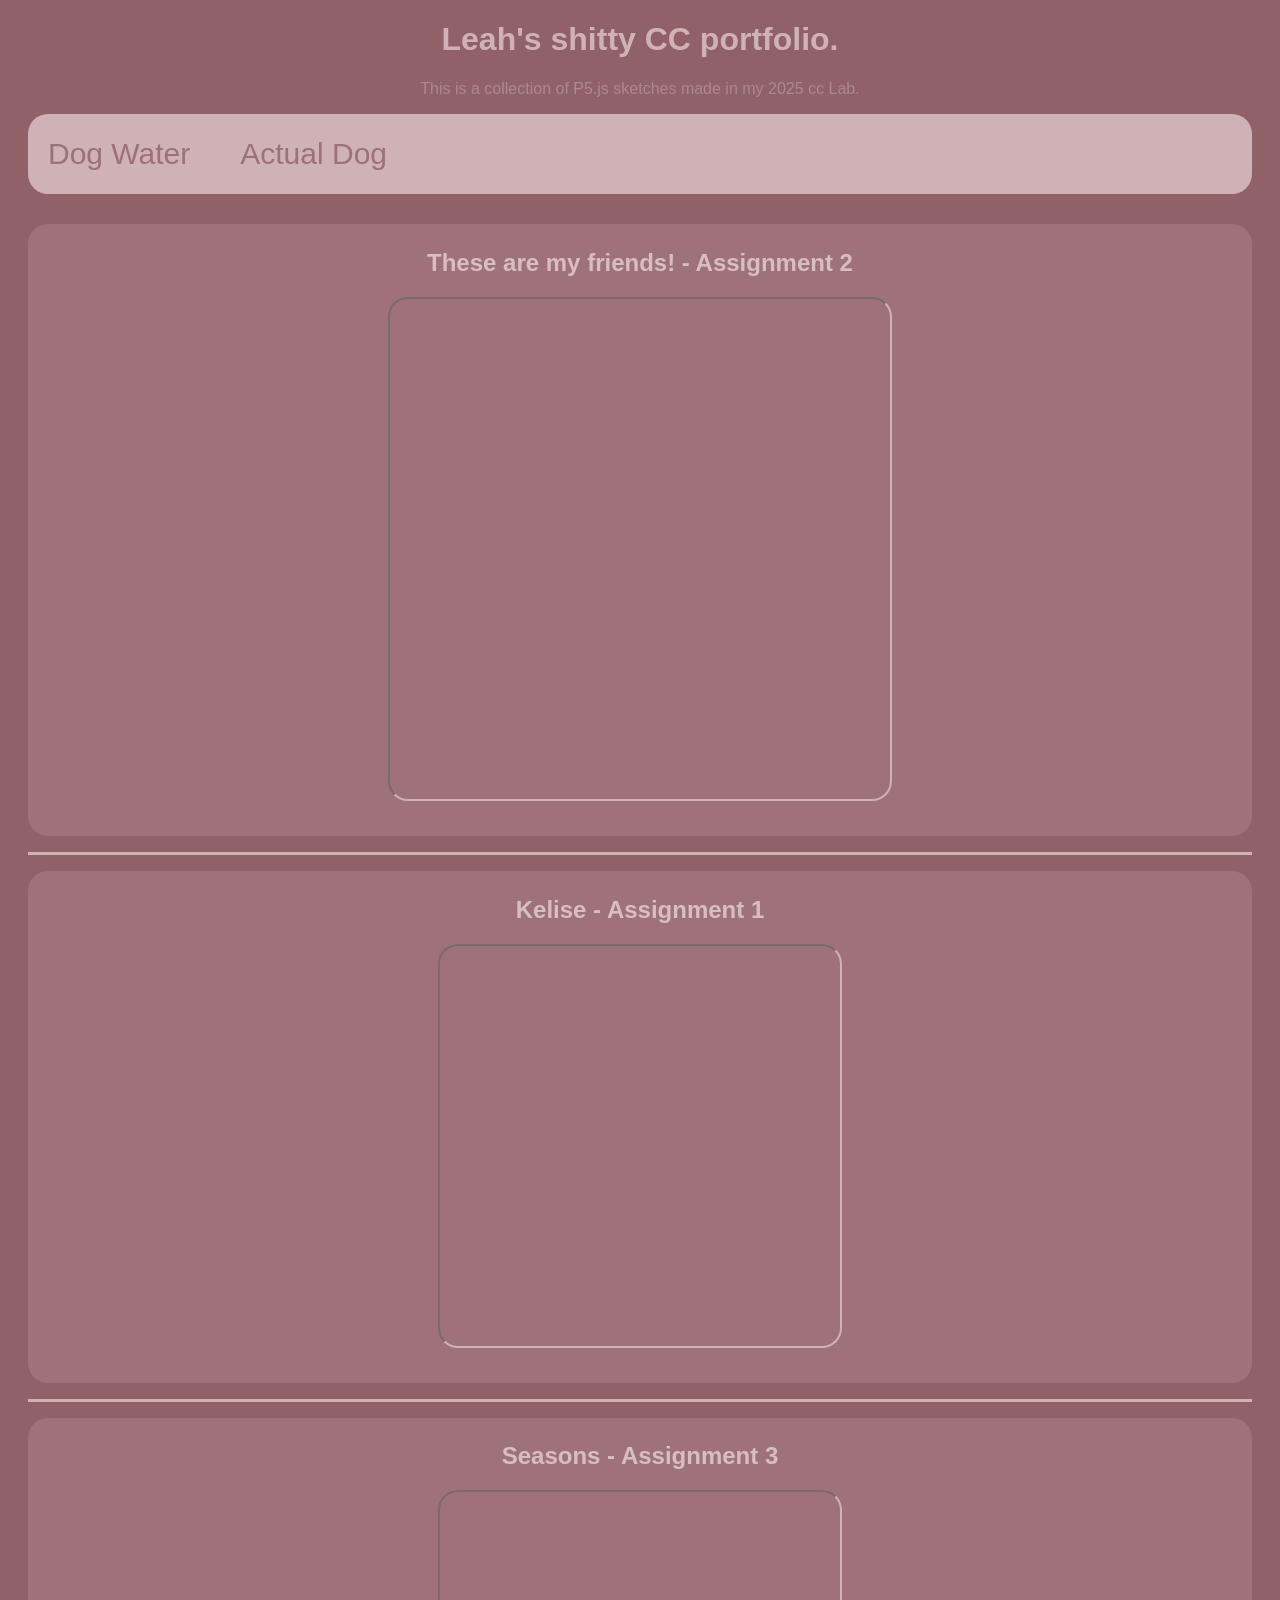
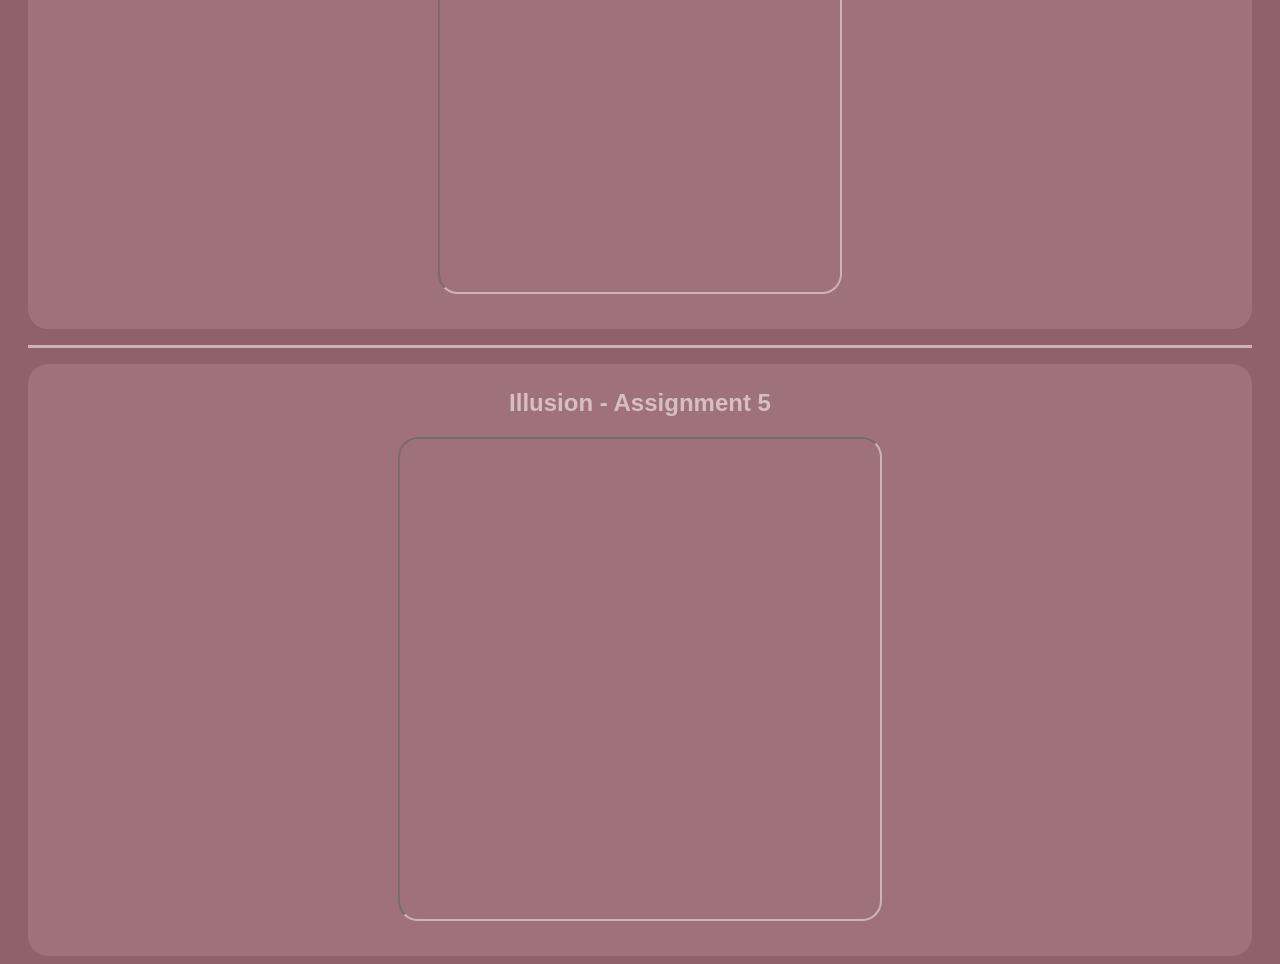
==== index.html @ 99d40b4c "wefqewf" ====
<!DOCTYPE html>
<html lang="en">
<head>
    <meta charset="UTF-8">
    <meta name="viewport" content="width=device-width, initial-scale=1.0">
    <title>p5sketches</title>
    <link rel="stylesheet" href="css/home.css">
</head>
<body class="norm">
    <h1>Leah's shitty CC portfolio.</h1>
    <p class="info">This is a collection of P5.js sketches made in my 2025 cc Lab.</p>

    <div class="navBar">
        <a href="dogwater.html" class="box-link">Dog Water</a>
        <a href="actualdog.html" class = "box-link">Actual Dog</a>
    </div>

    <div class="boxing">
    <h2>These are my friends! - Assignment 2</h2>
    <iframe src="https://exe1vy.github.io/Face-Generator/" class="frame"></iframe>
    </div>

    <p></p>
    <div class="start"></div>
    <p></p>

    <div class="boxing">
    <h2>Kelise - Assignment 1</h2>
    <iframe src="https://exe1vy.github.io/Kelise./" class="frame1"></iframe>
    </div>

    <p></p>
    <div class="start"></div>
    <p></p>

    <div class="boxing">
    <h2>Seasons - Assignment 3</h2>
    <iframe src="https://exe1vy.github.io/Seasons/" class="frame1"></iframe>
    </div>

    <p></p>
    <div class="start"></div>
    <p></p>

    <div class="boxing">
    <h2>Illusion - Assignment 5</h2>
    <iframe src="https://exe1vy.github.io/Iluussion-stuff/" class="frame2"></iframe>
    </div>

</body>
</html>
---- css/home.css ----
body.norm{
    background-color: rgb(145, 97, 104);
    padding: 0px 20px;
}

.bg {
    position: fixed;
    top: 0;
    left: 0;
    width: 100%;
    height: 100%;
    object-fit: cover;
    z-index: -1;
}

h1{
    font-family: "san-serif", "Arial";
    color: rgb(207, 178, 181);
    text-align: center;
}

h3{
    font-family: "san-serif", "Arial";
    color: rgb(145, 97, 104);
    text-align: center;
    font-size: 200%;
}

.info{
    text-align: center;
}

p{
    font-family: "san-serif", Arial, Helvetica, sans-serif;
    color: rgb(173, 137, 142);
}

.start{
    text-align: center;
    border-bottom: 3px solid rgb(207, 178, 181);
}

h2{
    text-align: center;
    color: rgb(215, 190, 193);
    font-family: "san-serif", Arial, Helvetica, sans-serif;
}

.navBar{
    display: flex;
    font-family: "san-serif", Arial, Helvetica, sans-serif;
    padding: 10px;
    align-items: center;
    background-color: rgb(207, 178, 181);
    border-radius: 20px;
    width: auto;
    height: 60px;
    gap: 50px;
    margin-bottom: 30px;
    padding-left: 20px;
}

.boxing{
    display: auto;
    padding-top: 5px;
    padding-bottom: 35px;
    align-items: center;
    background-color: rgb(158, 114, 120);
    width: auto;
    height: auto;
    gap: flex;
    margin-bottom: auto;
    border-radius: 20px;
}

.box-link{
    display: flex;
    font-size: 30px;
    line-height: 60px;
    text-decoration: none;
    color: rgb(145, 97, 104);
    opacity: 0.8;
    font-weight: 400;
}

.box-link:hover {
    transform: scale(1.2);
    opacity: 1;
}




.frame{
    display: block;
    border-color: rgb(207, 178, 181);
    border-radius: 20px;
    margin: 0 auto;
    min-width: 500px;
    height: 500px
}

.frame1{
    display: block;
    border-color: rgb(207, 178, 181);
    border-radius: 20px;
    margin: 0 auto;
    min-width: 400px;
    height: 400px
}

.frame2{
    display: block;
    border-color: rgb(207, 178, 181);
    border-radius: 20px;
    margin: 0 auto;
    min-width: 480px;
    height: 480px
}

.frame3{
    display: block;
    border-color: rgb(207, 178, 181);
    border-radius: 20px;
    margin: 0 auto;
    min-width: 500px;
    height: 900px
}

.frame4{
    display: block;
    border-color: rgb(207, 178, 181);
    border-radius: 20px;
    margin: 0 auto;
    min-width: 400px;
    height: 600px
}

.frame5{
    display: block;
    border-color: rgb(207, 178, 181);
    border-radius: 20px;
    margin: 0 auto;
    min-width: 700px;
    height: 400px
}
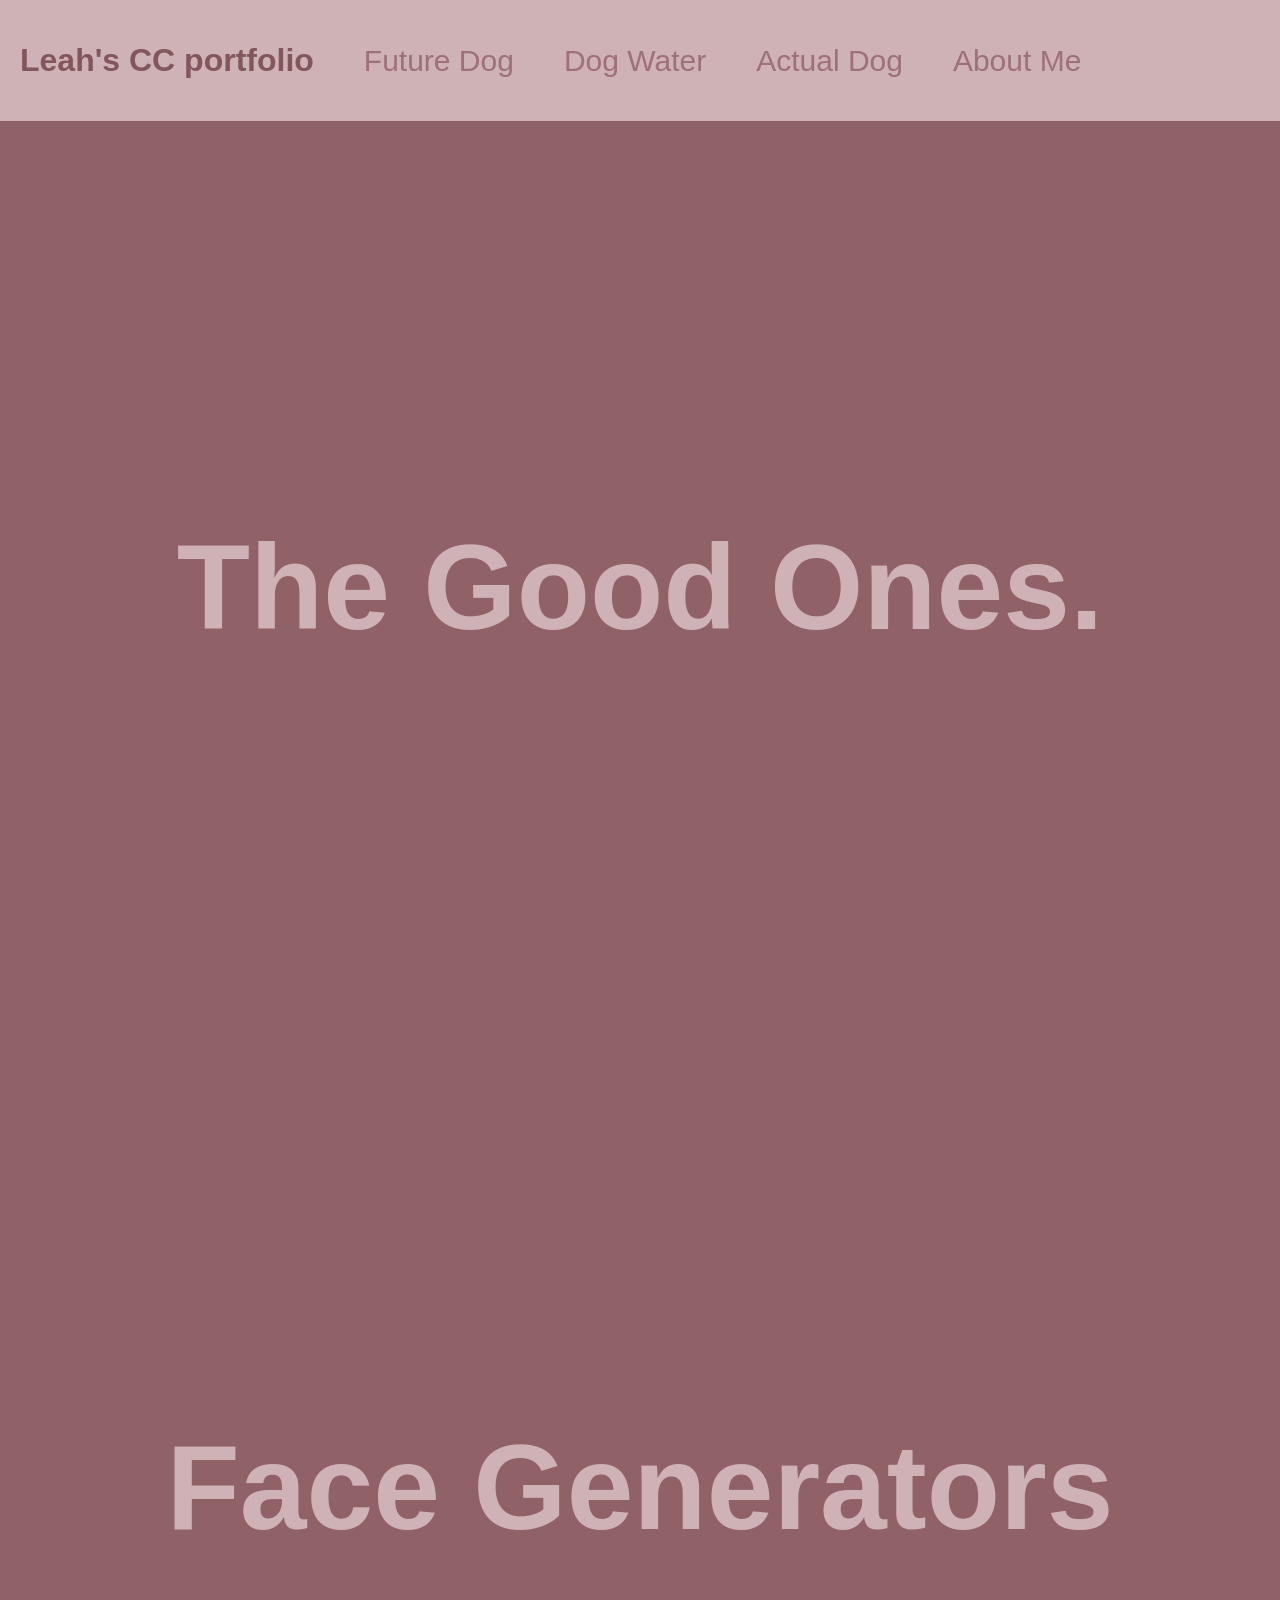
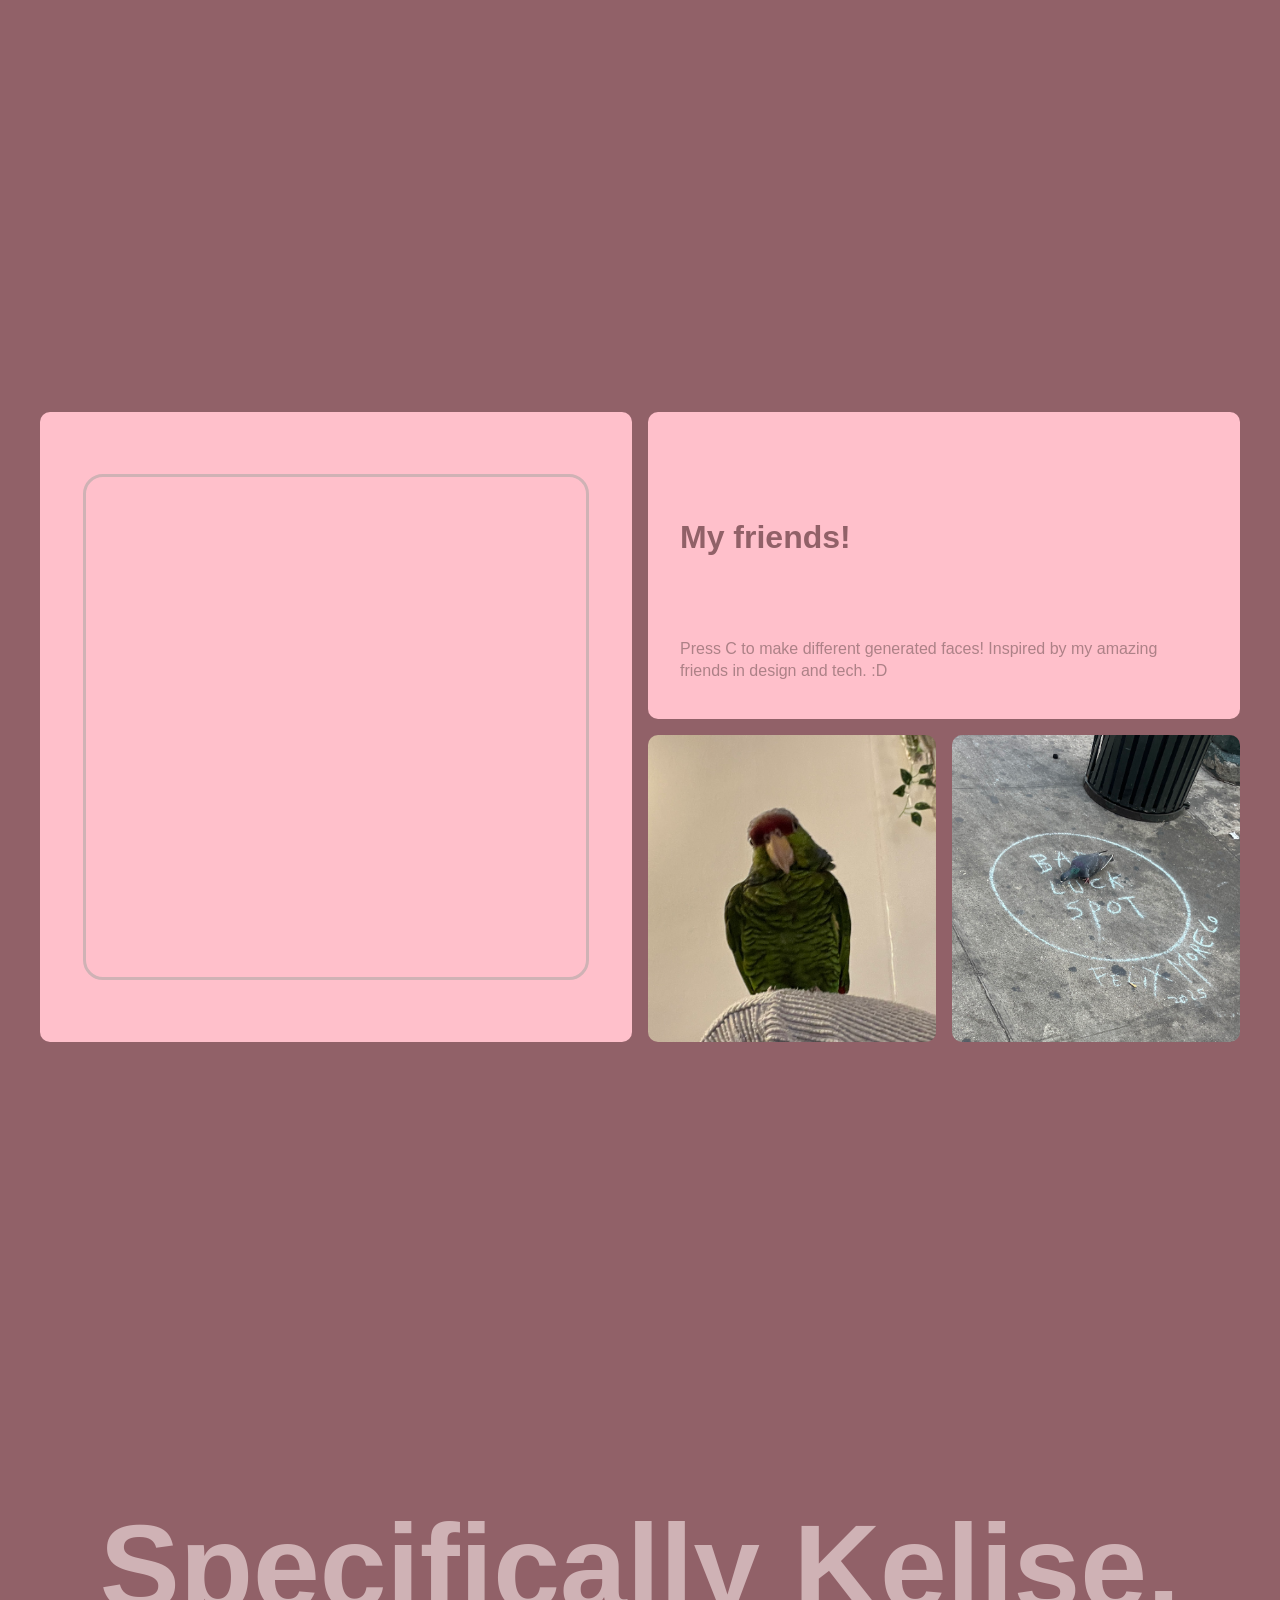
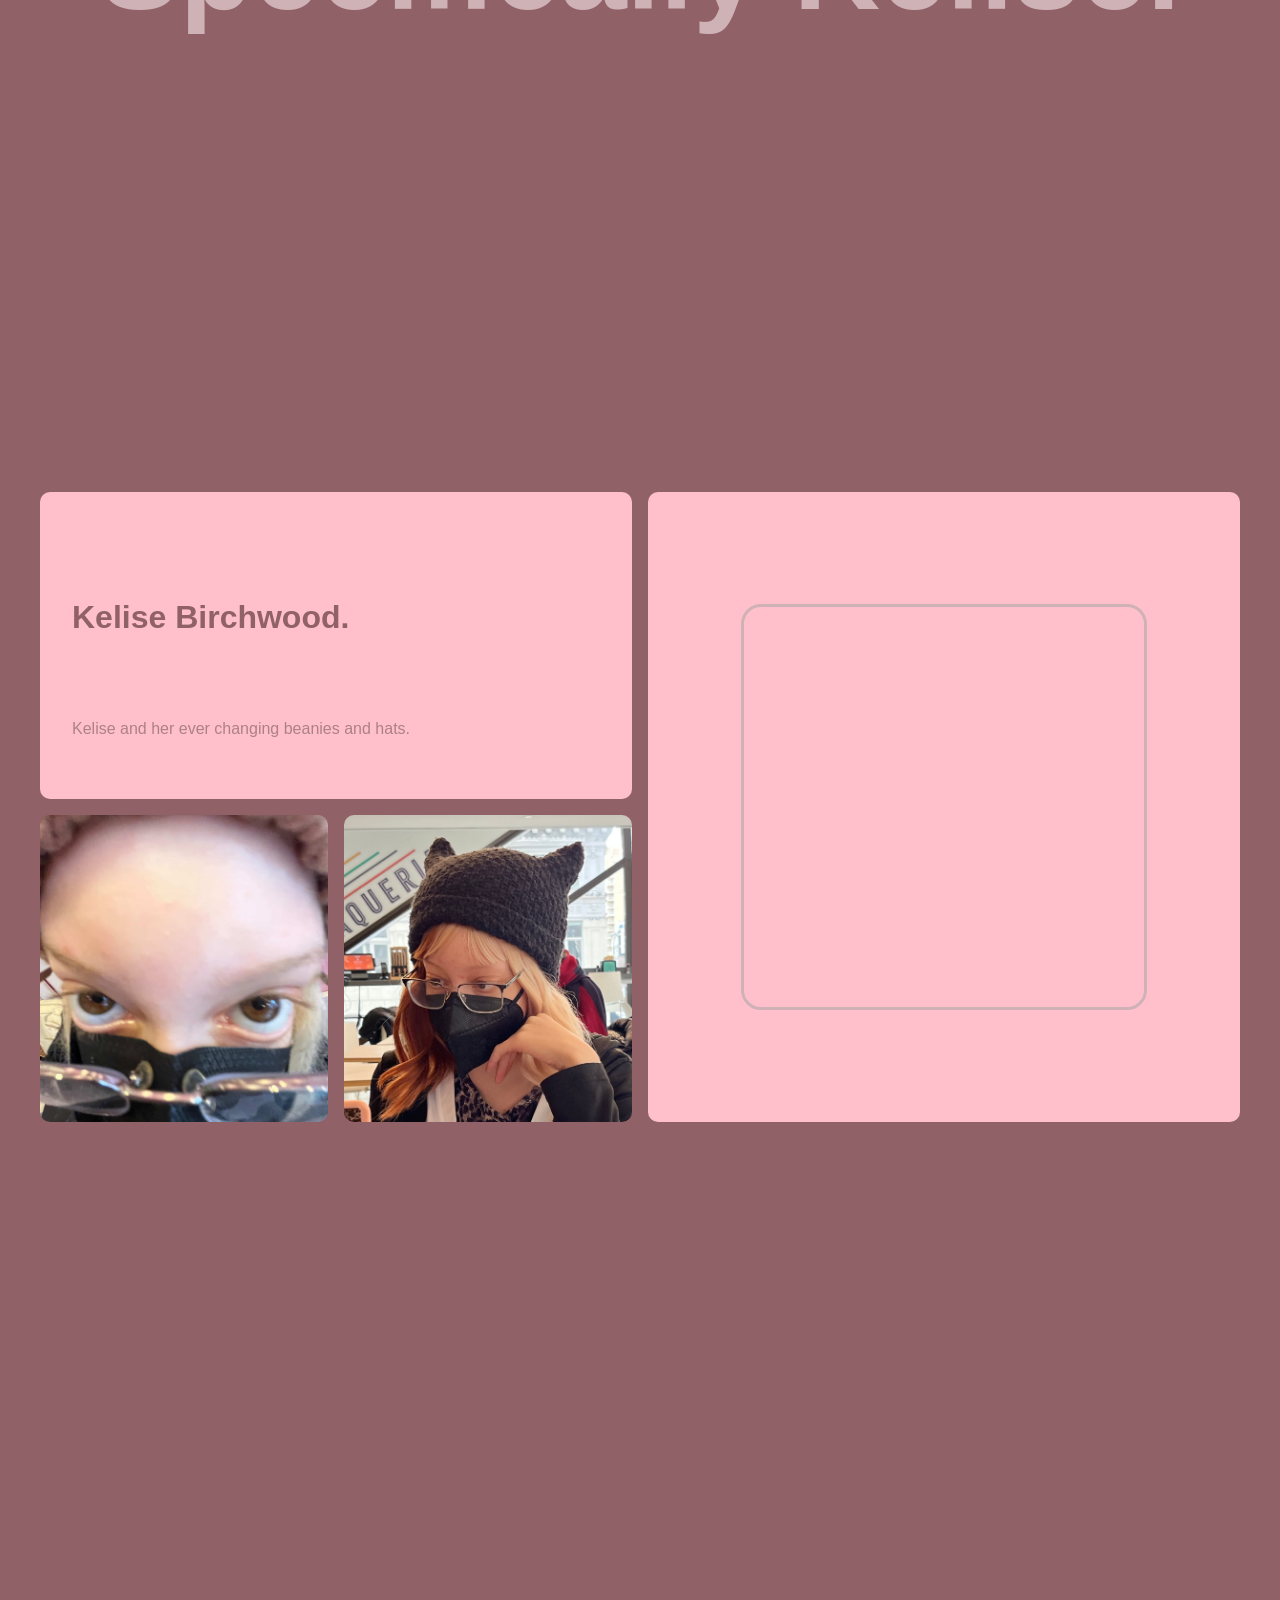
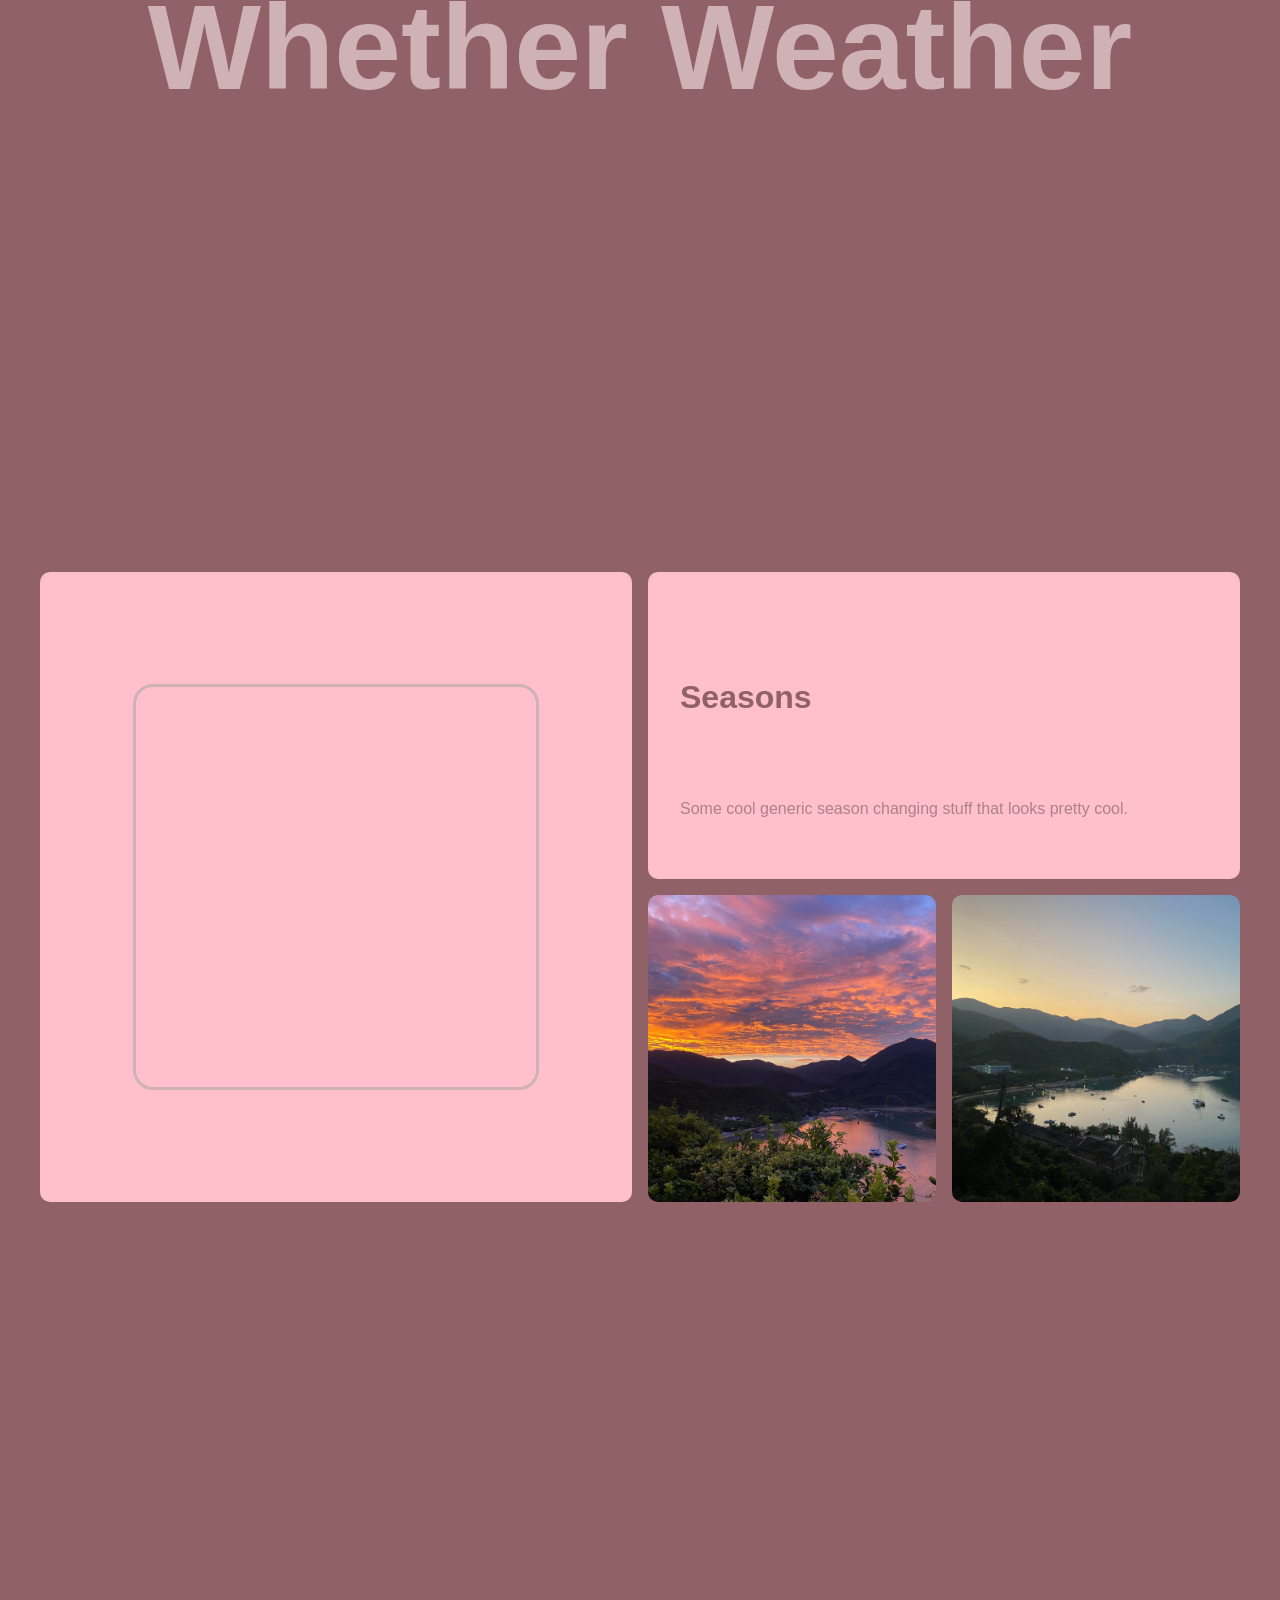
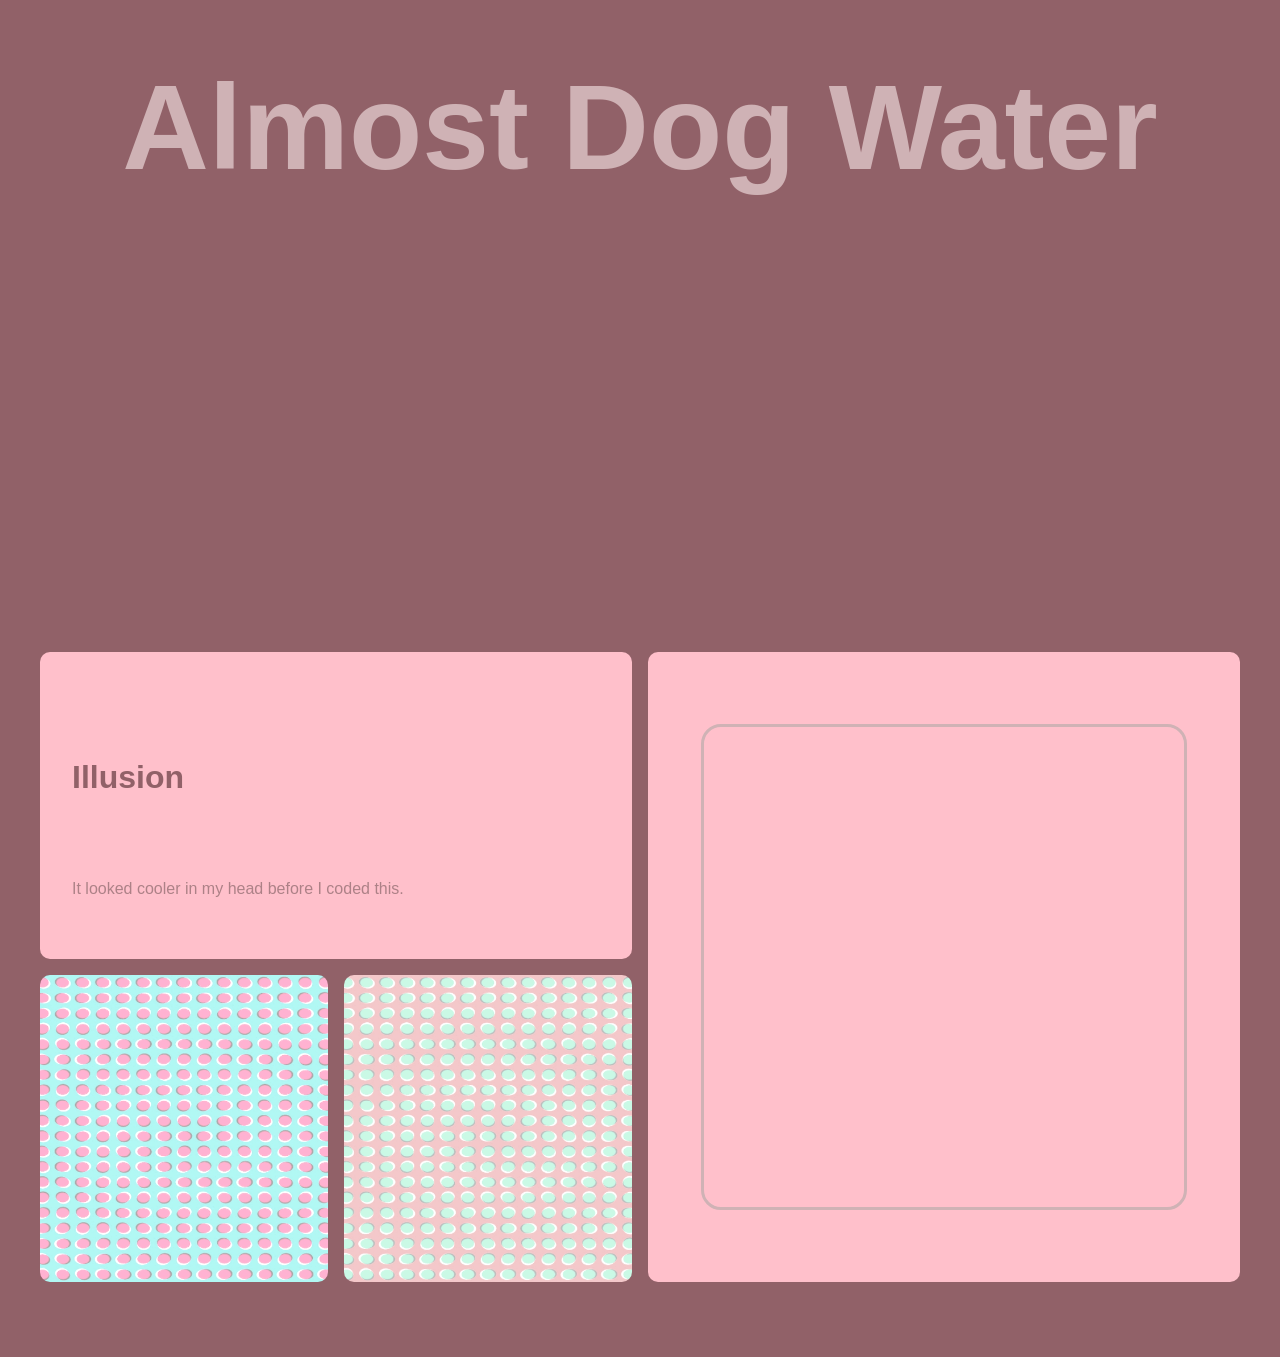
==== commit dd9c534d: "wefewf" ====
--- a/index.html
+++ b/index.html
@@ -7,44 +7,114 @@
     <link rel="stylesheet" href="css/home.css">
 </head>
 <body class="norm">
-    <h1>Leah's shitty CC portfolio.</h1>
-    <p class="info">This is a collection of P5.js sketches made in my 2025 cc Lab.</p>
 
     <div class="navBar">
-        <a href="dogwater.html" class="box-link">Dog Water</a>
-        <a href="actualdog.html" class = "box-link">Actual Dog</a>
+        <h1>Leah's CC portfolio</h1>
+        <a href="futuredog.html" class="box-link">Future Dog</a>
+        <a href="dogwater.html" class="box-link">Dog Water</a>  
+        <a href="actualdog.html" class="box-link">Actual Dog</a>
+        <a href="aboutme.html" class="box-link">About Me</a>
     </div>
 
-    <div class="boxing">
-    <h2>These are my friends! - Assignment 2</h2>
-    <iframe src="https://exe1vy.github.io/Face-Generator/" class="frame"></iframe>
+<header>
+    <video2 autoplay loop muted playsinline>
+        <source src="meow.mp4">
+    </video2>
+    <div class = "content">
+        <h2>The Good Ones.</h2>
+    </div>
+</header>  
+
+<header>
+    <video autoplay loop muted playsinline>
+        <source src="meow.mp4">
+    </video>
+    <div class = "content">
+        <h2>Face Generators</h2>
+    </div>
+</header>  
+
+    <div class="grid-wrapper">
+        <div class="grid-container">
+            <div class="box box-1" style="grid-area: box-1">
+                <iframe src="https://exe1vy.github.io/Face-Generator/"></iframe>
+            </div>
+            <div class="box box-2" style="grid-area: box-2">
+                <h6>My friends!</h6>
+                <p>Press C to make different generated faces! Inspired by my amazing friends in design and tech. :D</p>
+            </div>
+            <div class="box box-empty" style="grid-area: box-3; background-image: url('birddo.jpg');"> </div>
+            <div class="box box-empty" style="grid-area: box-4; background-image: url('anotherbird.jpg');"></div>
+        </div>
     </div>
 
-    <p></p>
-    <div class="start"></div>
-    <p></p>
+<header>
+    <video autoplay loop muted playsinline>
+        <source src="meow.mp4">
+    </video>
+    <div class = "content">
+        <h2>Specifically Kelise.</h2>
+    </div>
+</header>  
 
-    <div class="boxing">
-    <h2>Kelise - Assignment 1</h2>
-    <iframe src="https://exe1vy.github.io/Kelise./" class="frame1"></iframe>
+    <div class="grid-wrapper">
+        <div class="grid-container2">
+            <div class="box box-1 box-1a" style="grid-area: box-1">
+                <iframe src="https://exe1vy.github.io/Kelise./"></iframe>
+            </div>
+            <div class="box box-2" style="grid-area: box-2">
+                <h6>Kelise Birchwood.</h6>
+                <p>Kelise and her ever changing beanies and hats.</p>
+            </div>
+            <div class="box box-empty" style="grid-area: box-3; background-image: url('ojihugyfthc.jpg');"></div>
+            <div class="box box-empty" style="grid-area: box-4; background-image: url('kelise2.jpg');"></div>
+        </div>
     </div>
 
-    <p></p>
-    <div class="start"></div>
-    <p></p>
+<header>
+    <video autoplay loop muted playsinline>
+        <source src="meow.mp4">
+    </video>
+    <div class = "content">
+        <h2>Whether Weather</h2>
+    </div>
+</header>  
 
-    <div class="boxing">
-    <h2>Seasons - Assignment 3</h2>
-    <iframe src="https://exe1vy.github.io/Seasons/" class="frame1"></iframe>
+    <div class="grid-wrapper">
+        <div class="grid-container">
+            <div class="box box-1 box-1a" style="grid-area: box-1">
+                <iframe src="https://exe1vy.github.io/Seasons/"></iframe>
+            </div>
+            <div class="box box-2" style="grid-area: box-2">
+                <h6>Seasons</h6>
+                <p>Some cool generic season changing stuff that looks pretty cool.</p>
+            </div>
+            <div class="box box-empty" style="grid-area: box-3; background-image: url('amazing.jpg');"></div>
+            <div class="box box-empty" style="grid-area: box-4; background-image: url('amazingpt2.jpg');"></div>
+        </div>
     </div>
 
-    <p></p>
-    <div class="start"></div>
-    <p></p>
-
-    <div class="boxing">
-    <h2>Illusion - Assignment 5</h2>
-    <iframe src="https://exe1vy.github.io/Iluussion-stuff/" class="frame2"></iframe>
+<header>
+    <video autoplay loop muted playsinline>
+        <source src="meow.mp4">
+    </video>
+    <div class = "content">
+        <h2>Almost Dog Water</h2>
+    </div>
+</header>  
+    
+    <div class="grid-wrapper">
+        <div class="grid-container2">
+            <div class="box box-1 box-1b" style="grid-area: box-1">
+                <iframe src="https://exe1vy.github.io/Iluussion-stuff/"></iframe>
+            </div>
+            <div class="box box-2" style="grid-area: box-2">
+                <h6>Illusion</h6>
+                <p>It looked cooler in my head before I coded this.</p>
+            </div>
+            <div class="box box-empty" style="grid-area: box-3; background-image: url('pastelvers.png');"></div>
+            <div class="box box-empty" style="grid-area: box-4; background-image: url('pastelvers2.png');"></div>
+        </div>
     </div>
 
 </body>
--- a/css/home.css
+++ b/css/home.css
@@ -1,80 +1,105 @@
-body.norm{
+bg {
+    background-image: src="dog.JPG";
+}
+
+
+body.norm {
     background-color: rgb(145, 97, 104);
-    padding: 0px 20px;
-}
-
-.bg {
-    position: fixed;
-    top: 0;
-    left: 0;
+    margin: 0;
+    padding: 0;
+    font-family: "san-serif", Arial, Helvetica, sans-serif;
+}
+
+body.norm2 {
+    background-color: rgb(54, 9, 16);
+    margin: 0;
+    padding: 0;
+    font-family: "san-serif", Arial, Helvetica, sans-serif;
+}
+
+header {
+    height: 100vh;
+    display: grid;
+    grid-template-areas: "stack";
+    place-items: center;
+}
+
+header video {
+    grid-area: stack;
     width: 100%;
     height: 100%;
     object-fit: cover;
     z-index: -1;
-}
-
-h1{
-    font-family: "san-serif", "Arial";
+    opacity: 0.4;
+}
+
+header video2{
+    grid-area: stack;
+    width: 100%;
+    height: 100%;
+    object-fit: cover;
+    z-index: -1;
+    opacity: 0;
+}
+
+h1 {
+    color: rgb(129, 87, 91);
+    text-align: center;
+    margin: 1em 0;
+}
+
+h4 {
+    color: rgb(133, 35, 44);
+    text-align: center;
+}
+
+h5 {
+    color: rgb(54, 9, 16);
+    font-size: 200%;
+    text-align: center;
+    margin: 1em 0;
+}
+
+header .content {
+    grid-area: stack;
+    z-index: 1;
     color: rgb(207, 178, 181);
-    text-align: center;
-}
-
-h3{
-    font-family: "san-serif", "Arial";
+    font-size: 500%;
+    text-align: center;
+}
+
+h3 {
+   color: rgb(54, 9, 16);
+}
+
+h6 {
+    font-size: 100%;
     color: rgb(145, 97, 104);
-    text-align: center;
-    font-size: 200%;
-}
-
-.info{
-    text-align: center;
-}
-
-p{
-    font-family: "san-serif", Arial, Helvetica, sans-serif;
-    color: rgb(173, 137, 142);
-}
-
-.start{
-    text-align: center;
-    border-bottom: 3px solid rgb(207, 178, 181);
-}
-
-h2{
-    text-align: center;
-    color: rgb(215, 190, 193);
-    font-family: "san-serif", Arial, Helvetica, sans-serif;
-}
-
-.navBar{
-    display: flex;
-    font-family: "san-serif", Arial, Helvetica, sans-serif;
-    padding: 10px;
+}
+
+.navBar {
+    display: flex;
+    padding: 10px 20px;
     align-items: center;
     background-color: rgb(207, 178, 181);
-    border-radius: 20px;
-    width: auto;
-    height: 60px;
     gap: 50px;
-    margin-bottom: 30px;
-    padding-left: 20px;
-}
-
-.boxing{
-    display: auto;
-    padding-top: 5px;
-    padding-bottom: 35px;
-    align-items: center;
-    background-color: rgb(158, 114, 120);
-    width: auto;
-    height: auto;
-    gap: flex;
-    margin-bottom: auto;
-    border-radius: 20px;
-}
-
-.box-link{
-    display: flex;
+    margin: 0 auto 1em auto;
+    max-width: auto;
+    box-sizing: border-box;
+}
+
+.navBara {
+    display: flex;
+    padding: 10px 20px;
+    align-items: center;
+    background-color: rgb(133, 35, 44);
+    gap: 50px;
+    margin: 0 auto 1em auto;
+    max-width: auto;
+    box-sizing: border-box;
+}
+
+.box-link {
     font-size: 30px;
     line-height: 60px;
     text-decoration: none;
@@ -83,64 +108,138 @@
     font-weight: 400;
 }
 
+.box-link2 {
+    font-size: 30px;
+    line-height: 60px;
+    text-decoration: none;
+    color: rgb(54, 9, 16);
+    opacity: 0.8;
+    font-weight: 400;
+}
+
 .box-link:hover {
     transform: scale(1.2);
     opacity: 1;
 }
 
-
-
-
-.frame{
-    display: block;
-    border-color: rgb(207, 178, 181);
+.grid-wrapper {
+    display: flex;
+    justify-content: center;
+    align-items: center;
+    min-height: calc(100vh - 120px);
+    box-sizing: border-box;
+}
+
+.grid-container {
+    display: grid;
+    grid-template-columns: repeat(4, 1fr);
+    grid-template-rows: repeat(2, 1fr);
+    gap: 1em;
+    max-width: 1200px;
+    width: 100%;
+    height: 70vh;
+    grid-template-areas: 
+    "box-1 box-1 box-2 box-2"
+    "box-1 box-1 box-3 box-4";
+}
+
+.grid-container2 {
+    display: grid;
+    grid-template-columns: repeat(4, 1fr);
+    grid-template-rows: repeat(2, 1fr);
+    gap: 1em;
+    max-width: 1200px;
+    width: 100%;
+    height: 70vh;
+    grid-template-areas: 
+    "box-2 box-2 box-1 box-1"
+    "box-3 box-4 box-1 box-1";
+}
+
+.box {
+    background-color: pink;
+    color: white;
+    border-radius: 10px;
+    font-size: 2rem;
+    display: flex;
+    flex-direction: column;
+}
+
+.boxb {
+    background-color: rgb(133, 35, 44);
+    color: white;
+    border-radius: 10px;
+    font-size: 2rem;
+    display: flex;
+    flex-direction: column;
+}
+
+.box-1 {
+    display: flex;
+    justify-content: center;
+    align-items: center;
+    overflow: hidden;
+}
+
+.box-1 iframe {
+    width: 100%;
+    height: 100%;
+    max-width: 500px;
+    max-height: 500px;
     border-radius: 20px;
-    margin: 0 auto;
-    min-width: 500px;
-    height: 500px
-}
-
-.frame1{
-    display: block;
-    border-color: rgb(207, 178, 181);
+    border: 3px solid rgb(207, 178, 181);
+}
+
+.box-1a iframe {
+    width: 100%;
+    height: 100%;
+    max-width: 400px;
+    max-height: 400px;
     border-radius: 20px;
-    margin: 0 auto;
-    min-width: 400px;
-    height: 400px
-}
-
-.frame2{
-    display: block;
-    border-color: rgb(207, 178, 181);
+    border: 3px solid rgb(207, 178, 181);
+}
+
+.box-1b iframe {
+    width: 100%;
+    height: 100%;
+    max-width: 480px;
+    max-height: 480px;
     border-radius: 20px;
-    margin: 0 auto;
-    min-width: 480px;
-    height: 480px
-}
-
-.frame3{
-    display: block;
-    border-color: rgb(207, 178, 181);
-    border-radius: 20px;
-    margin: 0 auto;
-    min-width: 500px;
-    height: 900px
-}
-
-.frame4{
-    display: block;
-    border-color: rgb(207, 178, 181);
-    border-radius: 20px;
-    margin: 0 auto;
-    min-width: 400px;
-    height: 600px
-}
-
-.frame5{
-    display: block;
-    border-color: rgb(207, 178, 181);
-    border-radius: 20px;
-    margin: 0 auto;
-    min-width: 700px;
-    height: 400px
+    border: 3px solid rgb(207, 178, 181);
+}
+
+.box-2 {
+    padding: 1em;
+    display: flex;
+    flex-direction: column;
+    justify-content: flex-start;
+    align-items: flex-start;
+}
+
+.box-empty {
+    background-color: rgba(255, 192, 203, 0.3);
+    background-size: cover;
+    background-position: center;
+    background-repeat: no-repeat;
+}
+
+.box-img {
+    width: 100%;
+    height: 100%;
+    object-fit: cover;
+    border-radius: 10px;
+}
+
+.box p {
+    color: rgb(173, 129, 135);
+    font-size: 1rem;
+    margin: 0.5em 0 0 0;
+    line-height: 1.4;
+}
+
+.boxb p {
+    color: rgb(54, 9, 16);
+    font-size: 1rem;
+    margin: 0.5em 0 0 0;
+    line-height: 1.4;
 }
